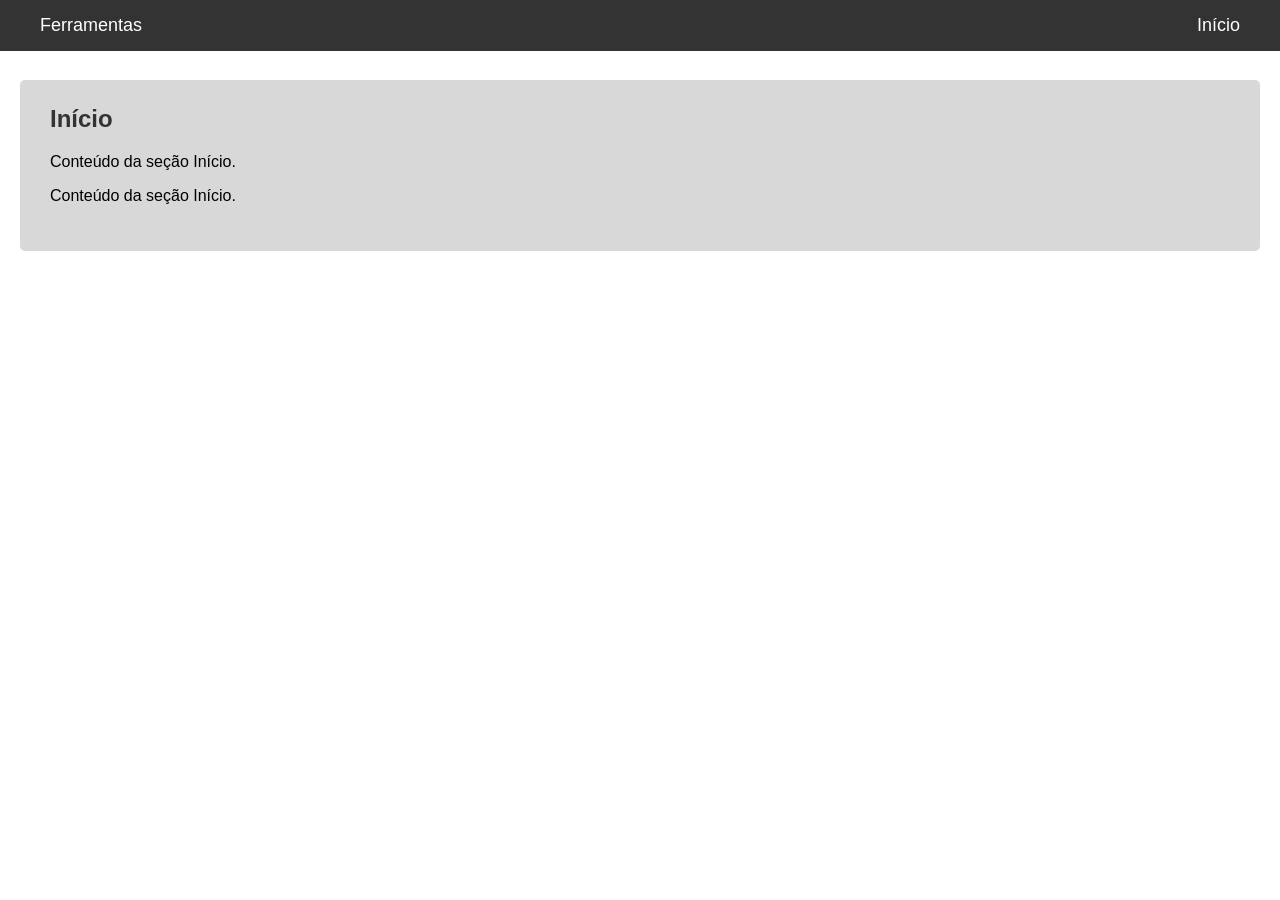
==== index.html @ 0b0bafbc "descodificadas" ====
<!DOCTYPE html>
<html lang="pt-BR">
<head>
    <meta charset="UTF-8">
    <meta name="viewport" content="width=device-width, initial-scale=1.0">
    <title>Anfora</title>
    <link rel="stylesheet" href="styles.css">
    <style>
        body {
            font-family: Arial, sans-serif;
            margin: 0;
            padding: 0;
        }

        .menu {
            background-color: #333;
            position: fixed;
            width: 100%;
            top: 0;
            z-index: 1000;
            pointer-events: none;
        }

        .menu ul {
            list-style-type: none;
            margin: 0;
            padding: 0;
            padding-left: 20px;
            padding-right: 20px;
        }

        .menu-item {
            display: inline-block;
            vertical-align: middle;
        }

        .menu-item.right {
            float: right;
        }

        .menu-item button {
            color: #fff;
            background-color: transparent;
            border: none;
            font-size: 18px;
            padding: 15px 20px;
            cursor: pointer;
            transition: background-color 0.3s ease;
            pointer-events: auto;
        }

        .menu-item button:hover {
            background-color: rgba(255, 255, 255, 0.1); /* Cor de fundo um pouco mais clara */
        }

        .menu-item.dropdown {
            position: relative;
            pointer-events: auto;
        }

        .menu-item.dropdown:hover .dropdown-content {
            display: block;
        }

        .menu-item.dropdown .dropdown-content {
            display: none;
            position: absolute;
            background-color: #f9f9f9;
            min-width: 160px;
            box-shadow: 0 8px 16px 0 rgba(0,0,0,0.2);
            z-index: 1;
            top: 100%;
            left: 0;
        }

        .menu-item.dropdown .dropdown-content a {
            color: black;
            padding: 12px 16px;
            text-decoration: none;
            display: block;
        }

        .menu-item.dropdown .dropdown-content a:hover {
            background-color: #ddd;
        }
    </style>
</head>
<body>
    <nav class="menu">
        <ul>
            <li class="menu-item right"><button>Início</button></li>
            <li class="menu-item dropdown">
                <button>Ferramentas</button>
                <div class="dropdown-content">
                    <a href="#">Ferramenta 1</a>
                    <a href="#">Ferramenta 2</a>
                </div>
            </li>
            
        </ul>
    </nav>
    <div class="content">
        <section id="inicio">
            <h2>Início</h2>
            <p>Conteúdo da seção Início.</p>
            <p>Conteúdo da seção Início.</p>
        </section>

        <!-- Adicione mais seções conforme necessário -->
    </div>
    <div class="footer"></div>
</body>
</html>
---- styles.css ----
body {
    font-family: Arial, sans-serif;
    margin: 0;
}

.menu {
    position: fixed;
    width: 100%;
    top: 0;
    z-index: 1000;
    height: auto; /* Defina a altura como automática */
    pointer-events: auto;
}

.content {
    padding-top: 40px;
}


section {
    padding: 30px;
    padding-top: 5px;
    margin: 40px 20px;
    background-color: #d8d8d8;
    border-radius: 5px;
}

h2 {
    color: #333;
}

.footer {
    background-color: white;
    height: 30px;
    width: 100%;
    position: fixed;
    bottom: 0;
    z-index: 999;
}
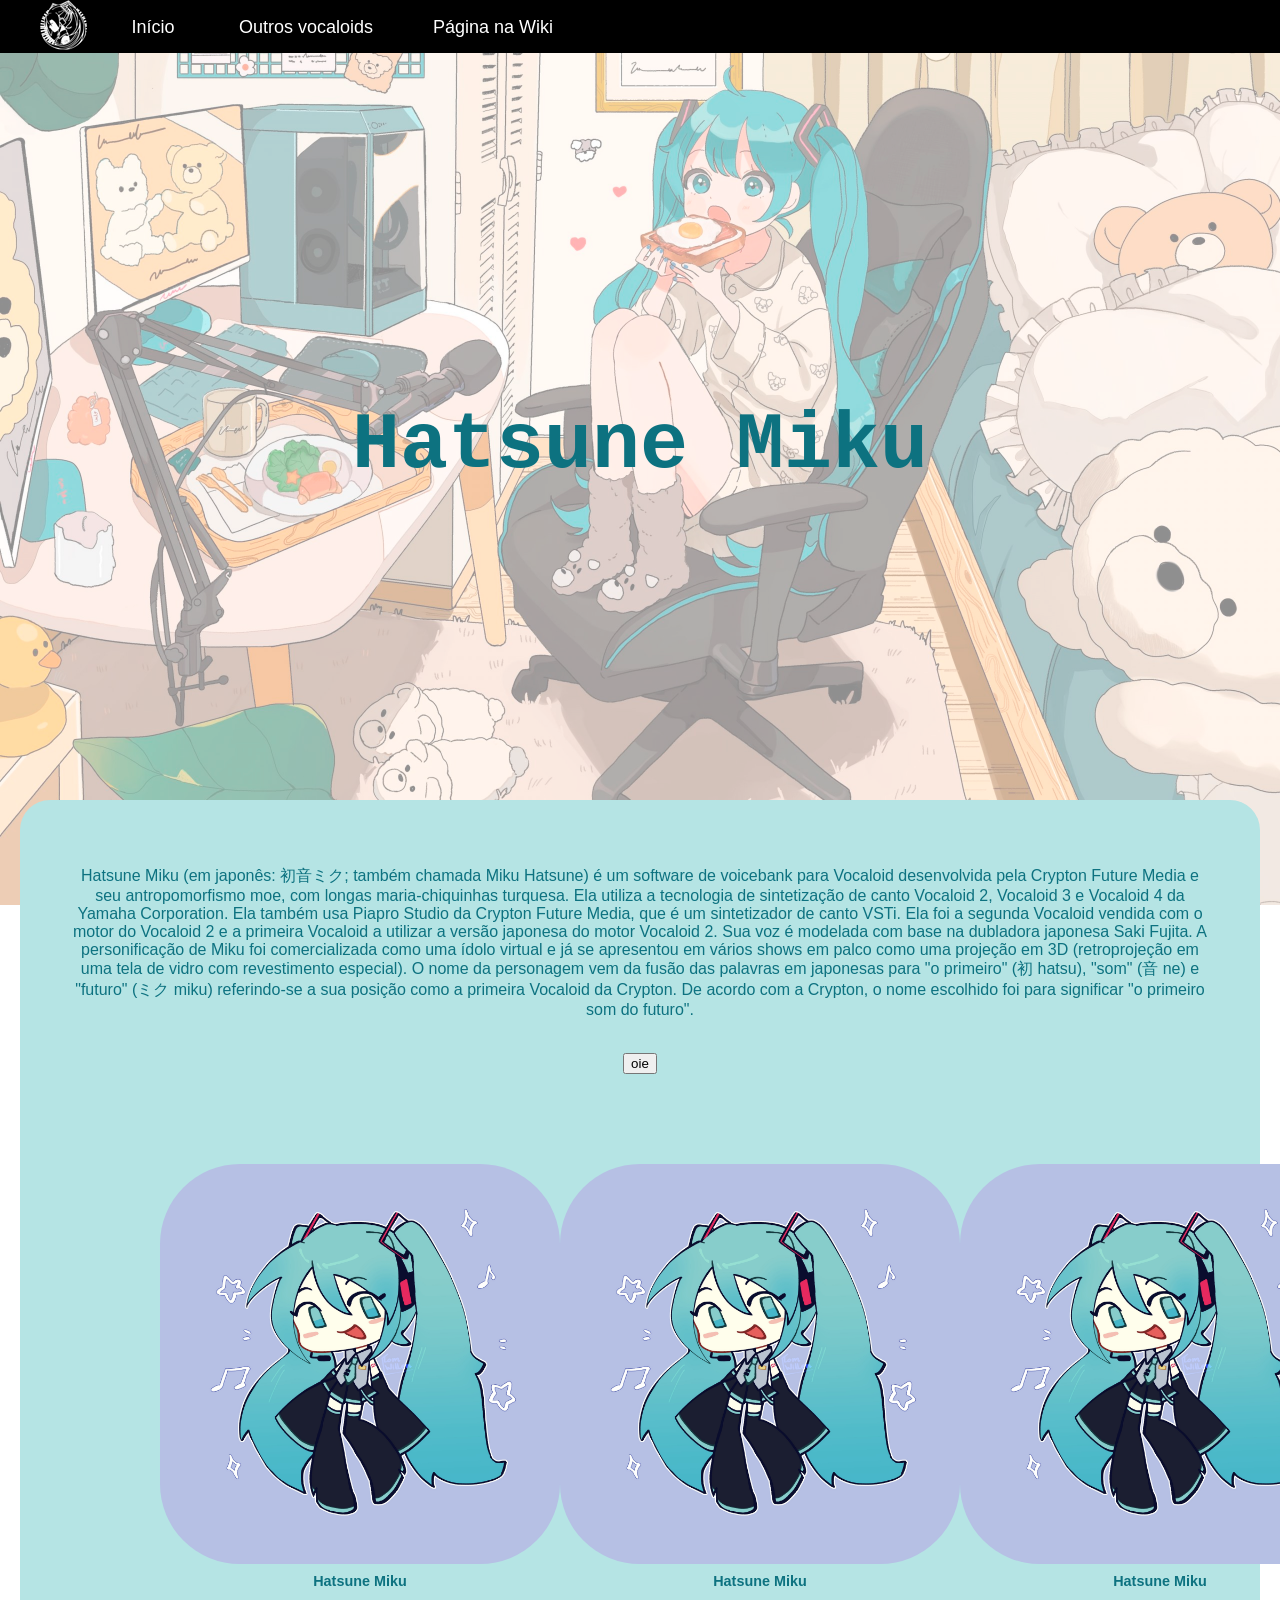
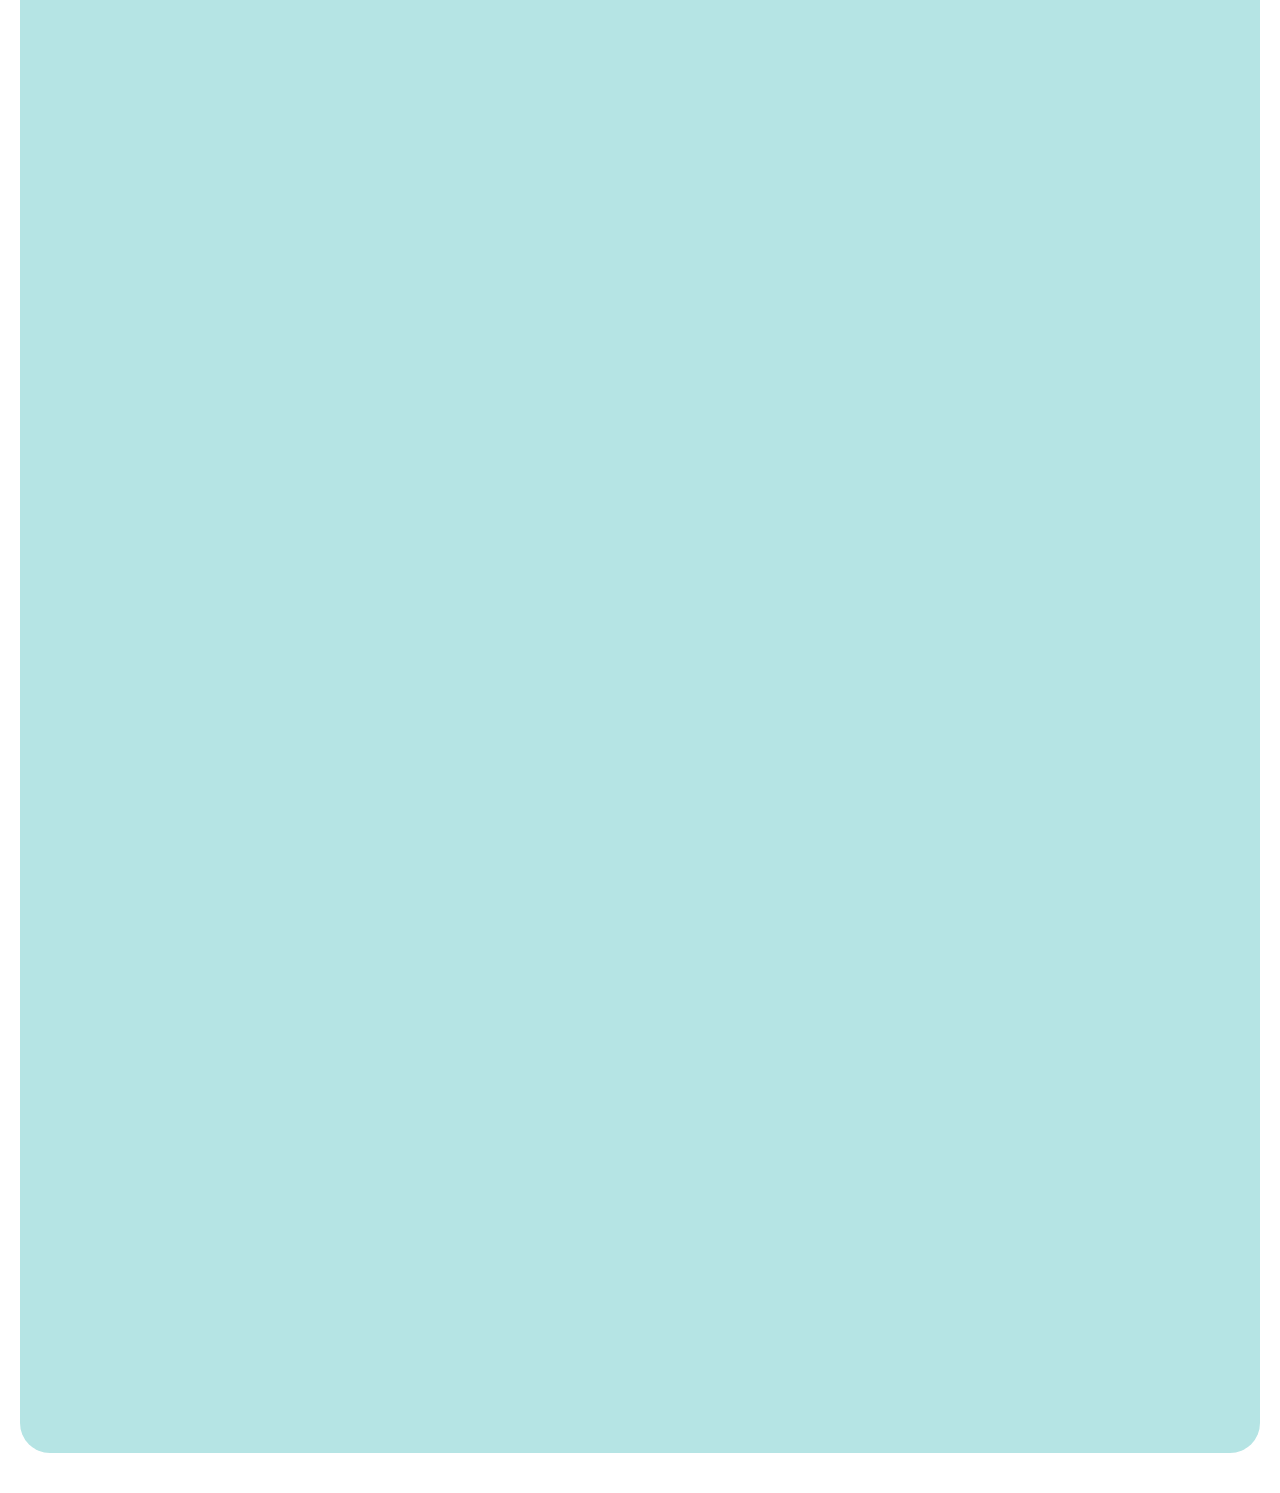
==== commit b866e9f4: "requisitos" ====
--- a/index.html
+++ b/index.html
@@ -4,110 +4,59 @@
     <meta charset="UTF-8">
     <meta name="viewport" content="width=device-width, initial-scale=1.0">
     <title>Anfora</title>
+    <link rel="icon" type="image/x-icon" href="favicon.ico">
     <link rel="stylesheet" href="styles.css">
-    <style>
-        body {
-            font-family: Arial, sans-serif;
-            margin: 0;
-            padding: 0;
-        }
-
-        .menu {
-            background-color: #333;
-            position: fixed;
-            width: 100%;
-            top: 0;
-            z-index: 1000;
-            pointer-events: none;
-        }
-
-        .menu ul {
-            list-style-type: none;
-            margin: 0;
-            padding: 0;
-            padding-left: 20px;
-            padding-right: 20px;
-        }
-
-        .menu-item {
-            display: inline-block;
-            vertical-align: middle;
-        }
-
-        .menu-item.right {
-            float: right;
-        }
-
-        .menu-item button {
-            color: #fff;
-            background-color: transparent;
-            border: none;
-            font-size: 18px;
-            padding: 15px 20px;
-            cursor: pointer;
-            transition: background-color 0.3s ease;
-            pointer-events: auto;
-        }
-
-        .menu-item button:hover {
-            background-color: rgba(255, 255, 255, 0.1); /* Cor de fundo um pouco mais clara */
-        }
-
-        .menu-item.dropdown {
-            position: relative;
-            pointer-events: auto;
-        }
-
-        .menu-item.dropdown:hover .dropdown-content {
-            display: block;
-        }
-
-        .menu-item.dropdown .dropdown-content {
-            display: none;
-            position: absolute;
-            background-color: #f9f9f9;
-            min-width: 160px;
-            box-shadow: 0 8px 16px 0 rgba(0,0,0,0.2);
-            z-index: 1;
-            top: 100%;
-            left: 0;
-        }
-
-        .menu-item.dropdown .dropdown-content a {
-            color: black;
-            padding: 12px 16px;
-            text-decoration: none;
-            display: block;
-        }
-
-        .menu-item.dropdown .dropdown-content a:hover {
-            background-color: #ddd;
-        }
-    </style>
+    <link rel="stylesheet" href="menu.css">
 </head>
 <body>
     <nav class="menu">
         <ul>
-            <li class="menu-item right"><button>Início</button></li>
-            <li class="menu-item dropdown">
-                <button>Ferramentas</button>
+            <li class="menu-item left"><img src="miku logo.png" style="size: 50px;"></li>
+            <li class="menu-item left"><button>Início</button></li>
+            <li class="menu-item left dropdown">
+                <button>Outros vocaloids</button>
                 <div class="dropdown-content">
-                    <a href="#">Ferramenta 1</a>
-                    <a href="#">Ferramenta 2</a>
+                    <a href="#">Meiko</a>
+                    <a href="#">Kaito</a>
+                    <a href="#">Luka</a>
+                    <a href="#">Rin</a>
+                    <a href="#">Len</a>
                 </div>
+            <li class="menu-item left"><a href="https://vocaloid.fandom.com/wiki/Hatsune_Miku" target="_blank"><button>Página na Wiki</button></a></li>
             </li>
             
         </ul>
     </nav>
-    <div class="content">
-        <section id="inicio">
-            <h2>Início</h2>
-            <p>Conteúdo da seção Início.</p>
-            <p>Conteúdo da seção Início.</p>
-        </section>
+    <div class="title"><h1><b>Hatsune Miku</b></h1></div>
+    <section>
+        <p>
+        Hatsune Miku (em japonês: 初音ミク; também chamada Miku Hatsune) é um software de voicebank para Vocaloid desenvolvida pela Crypton Future Media e seu antropomorfismo moe, com longas maria-chiquinhas turquesa. Ela utiliza a tecnologia de sintetização de canto Vocaloid 2, Vocaloid 3 e Vocaloid 4 da Yamaha Corporation. Ela também usa Piapro Studio da Crypton Future Media, que é um sintetizador de canto VSTi. Ela foi a segunda Vocaloid vendida com o motor do Vocaloid 2 e a primeira Vocaloid a utilizar a versão japonesa do motor Vocaloid 2. Sua voz é modelada com base na dubladora japonesa Saki Fujita. A personificação de Miku foi comercializada como uma ídolo virtual e já se apresentou em vários shows em palco como uma projeção em 3D (retroprojeção em uma tela de vidro com revestimento especial).
+        O nome da personagem vem da fusão das palavras em japonesas para "o primeiro" (初 hatsu), "som" (音 ne) e "futuro" (ミク miku) referindo-se a sua posição como a primeira Vocaloid da Crypton. De acordo com a Crypton, o nome escolhido foi para significar "o primeiro som do futuro".
+        </p>
+        <br>
+        <a href="#"><button>oie</button></a>
+        <div class="galeria">
+            <div>
+                <img src="batata.jpeg">
+                <h6>Hatsune Miku</h6>
+            </div>
+            <div>
+                <img src="batata.jpeg">
+                <h6>Hatsune Miku</h6>
+            </div>
+            <div>
+                <img src="batata.jpeg">
+                <h6>Hatsune Miku</h6>
+            </div>
+        </div>
+        <iframe width="1264" height="711" src="https://www.youtube.com/embed/5tjXx9pxhR8" title="【Hatsune Miku】Cruel Clocks【Legendado PT-BR】" frameborder="0" allow="accelerometer; autoplay; clipboard-write; encrypted-media; gyroscope; picture-in-picture; web-share" allowfullscreen></iframe>
 
-        <!-- Adicione mais seções conforme necessário -->
-    </div>
-    <div class="footer"></div>
+
+
+        <div style="width: 100%"><iframe width="100%" height="600" frameborder="0" scrolling="no" marginheight="0" marginwidth="0" src="https://maps.google.com/maps?width=100%25&amp;height=600&amp;hl=pt&amp;q=Japan,%20%E3%80%92060-0003%20Hokkaido,%20Sapporo,%20Chuo%20Ward,%20Kita%203%20Jonishi,%204%20Chome%E2%88%921-1%20%E6%97%A5%E6%9C%AC%E7%94%9F%E5%91%BD%E6%9C%AD%E5%B9%8C%E3%83%93%E3%83%AB+(Crypton%20Future%20Media)&amp;t=&amp;z=14&amp;ie=UTF8&amp;iwloc=B&amp;output=embed"><a href="https://www.gps.ie/golf-gps/">golf course gps</a></iframe></div>
+
+
+
+    </section>
 </body>
 </html>
--- a/styles.css
+++ b/styles.css
@@ -1,39 +1,54 @@
 body {
     font-family: Arial, sans-serif;
     margin: 0;
+    padding: 0;
+    background-image: url("miku.png");
+    background-repeat: no-repeat;
+    background-size: cover;
+    background-attachment: fixed;
 }
 
-.menu {
-    position: fixed;
-    width: 100%;
-    top: 0;
-    z-index: 1000;
-    height: auto; /* Defina a altura como automática */
-    pointer-events: auto;
-}
-
-.content {
-    padding-top: 40px;
-}
-
-
 section {
-    padding: 30px;
-    padding-top: 5px;
+    padding: 50px;
     margin: 40px 20px;
-    background-color: #d8d8d8;
-    border-radius: 5px;
+    background-color: rgb(181, 228, 228);
+    border-radius: 30px;
+    color: #0d7280;
+    text-align: center;
 }
 
 h2 {
     color: #333;
 }
 
-.footer {
-    background-color: white;
-    height: 30px;
+.title{
+    margin-top: 400px;
+    margin-bottom: 200px;
     width: 100%;
-    position: fixed;
-    bottom: 0;
-    z-index: 999;
+    height: 200px;
+    text-align: center;
+}
+
+.title h1 {
+    color: #0d7280;
+    font-size: 5em;
+    font-family: "Courier", monospace;
+}
+
+.galeria{
+    margin: 90px;
+    display: flex;
+}
+.galeria div{
+    flex: auto;
+}
+.galeria img{
+    max-width:400px;
+    height: auto;
+    border-radius: 20%;
+}
+
+.galeria h6{
+    margin: 5px;
+    font-size: 0.9em;
 }
--- a/menu.css
+++ b/menu.css
@@ -0,0 +1,62 @@
+.menu {
+    background-color: #000000;
+    position: fixed;
+    width: 100%;
+    height: 53px;
+    top: 0;
+    z-index: 1000;
+    pointer-events: none;
+}
+.menu ul {
+    list-style-type: none;
+    margin: 0;
+    padding: 0;
+    padding-left: 20px;
+    padding-right: 20px;
+}
+
+.menu-item {
+    display: inline-block;
+    vertical-align: middle;
+    padding-left: 20px;
+}
+
+.menu-item button {
+    color: #fff;
+    background-color: transparent;
+    border: none;
+    font-size: 18px;
+    padding: 15px 20px;
+    cursor: pointer;
+    transition: background-color 0.3s ease;
+    pointer-events: auto;
+}
+.menu-item button:hover {
+    background-color: rgba(255, 255, 255, 0.1); /* Cor de fundo um pouco mais clara */
+}
+
+.menu-item.dropdown {
+    position: relative;
+    pointer-events: auto;
+}
+.menu-item.dropdown:hover .dropdown-content {
+    display: block;
+}
+.menu-item.dropdown .dropdown-content {
+    display: none;
+    position: absolute;
+    background-color: #f9f9f9;
+    min-width: 90%;
+    box-shadow: 0 8px 16px 0 rgba(0,0,0,0.2);
+    z-index: 1;
+    top: 100%;
+}
+.menu-item.dropdown .dropdown-content a {
+    color: black;
+    padding: 12px 16px;
+    text-decoration: none;
+    display: block;
+}
+.menu-item.dropdown .dropdown-content a:hover {
+    background-color: #ddd;
+}
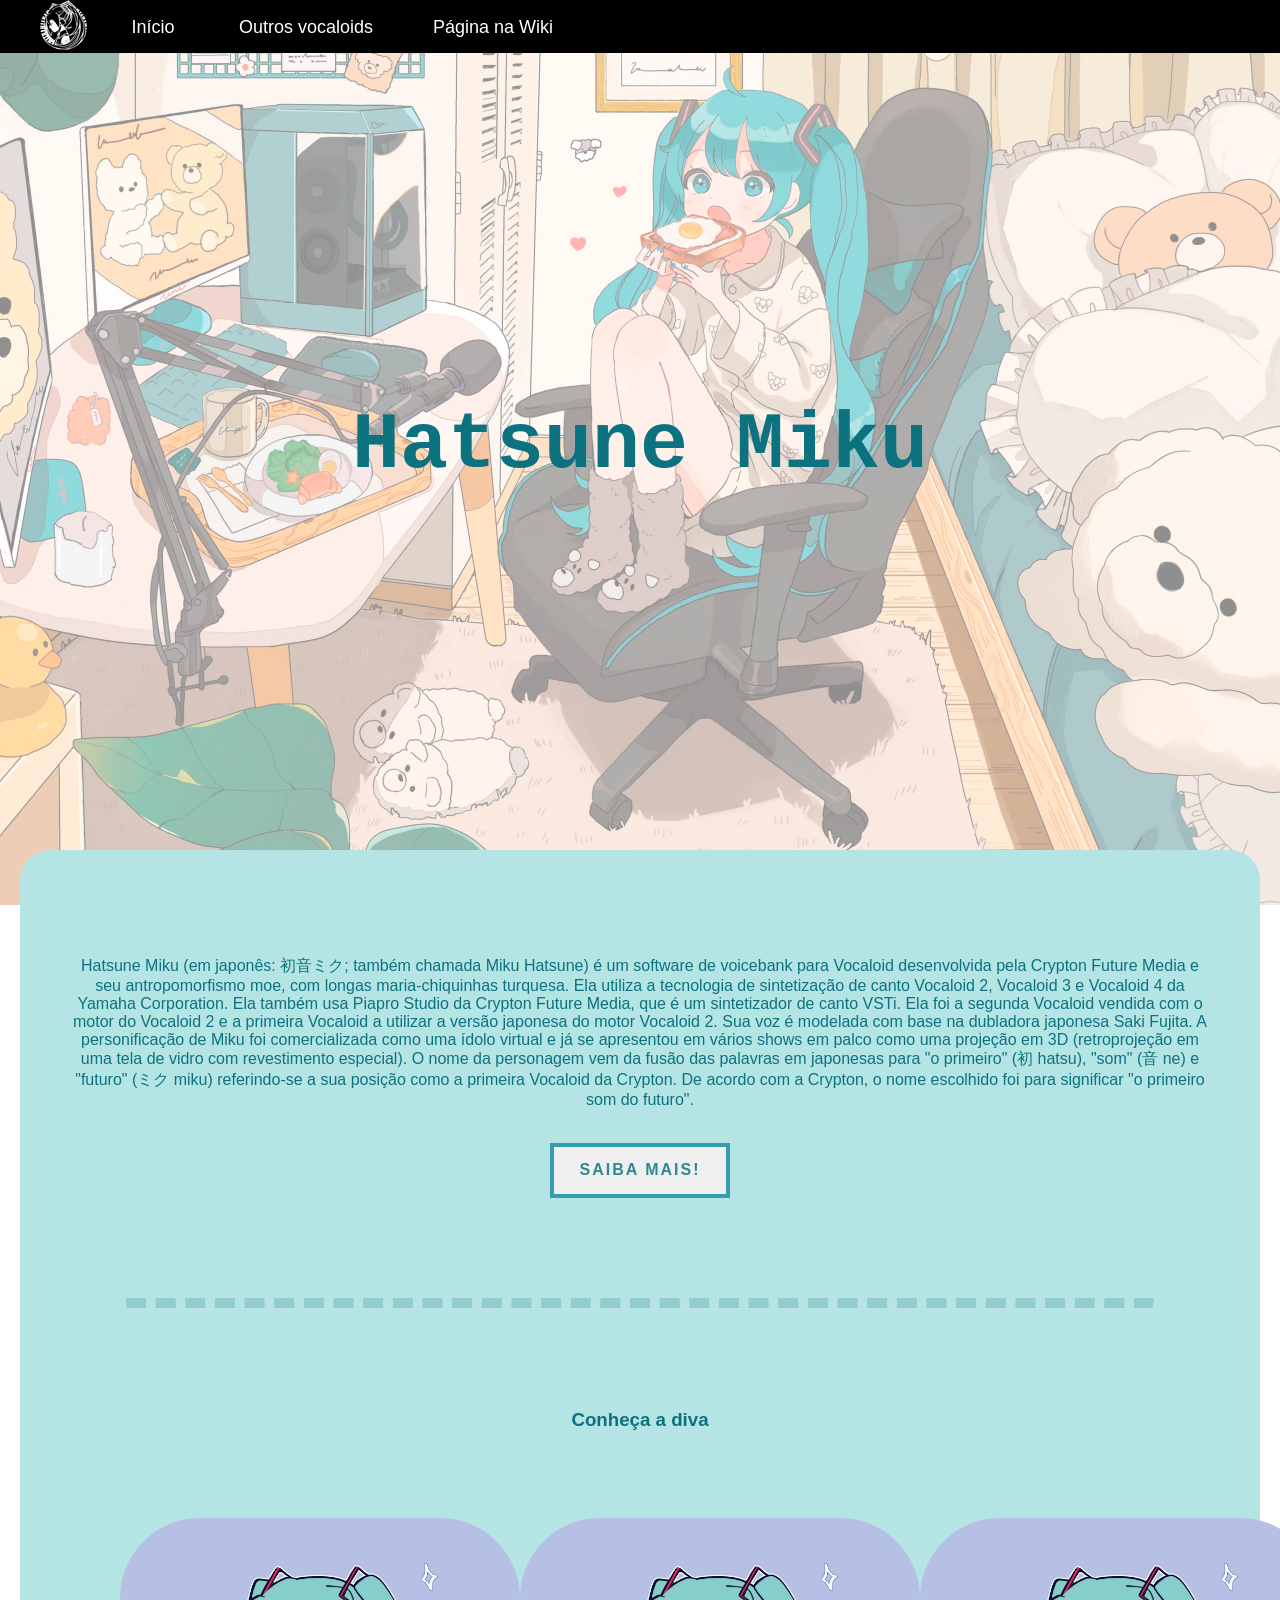
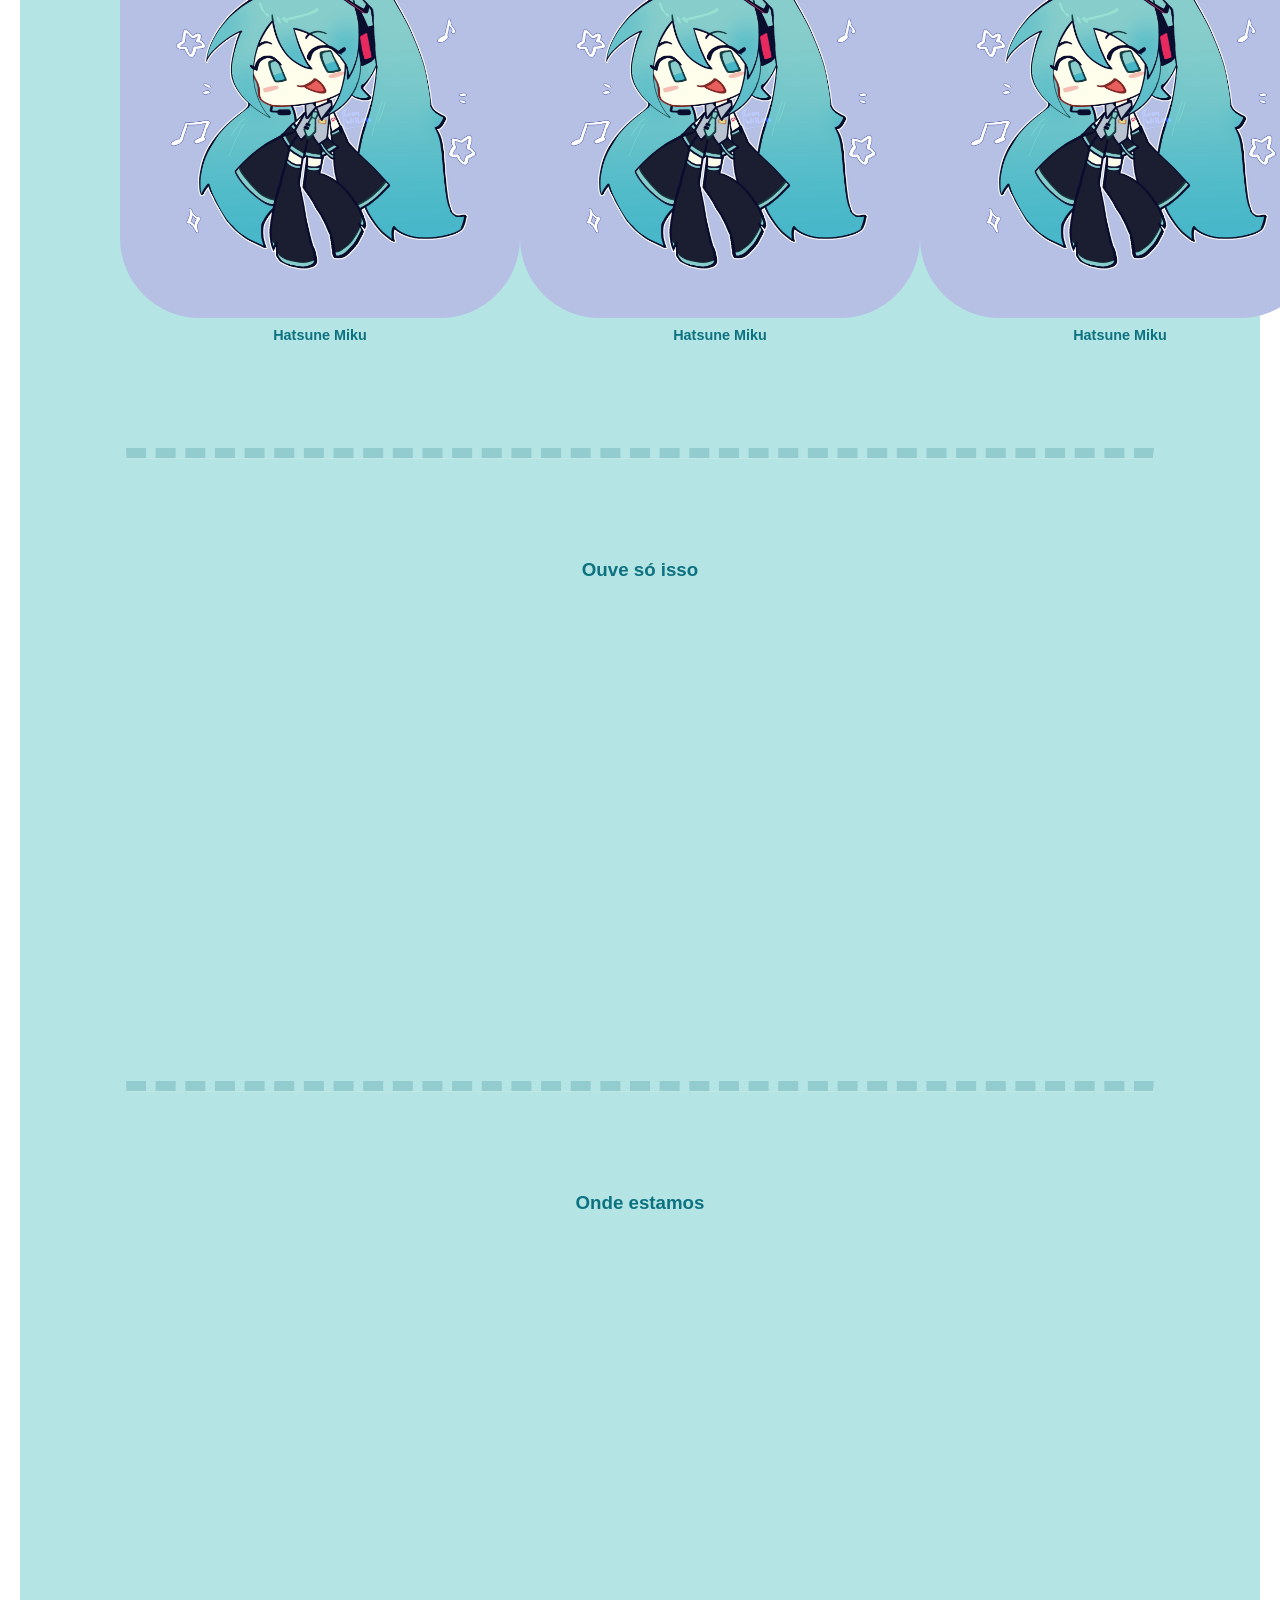
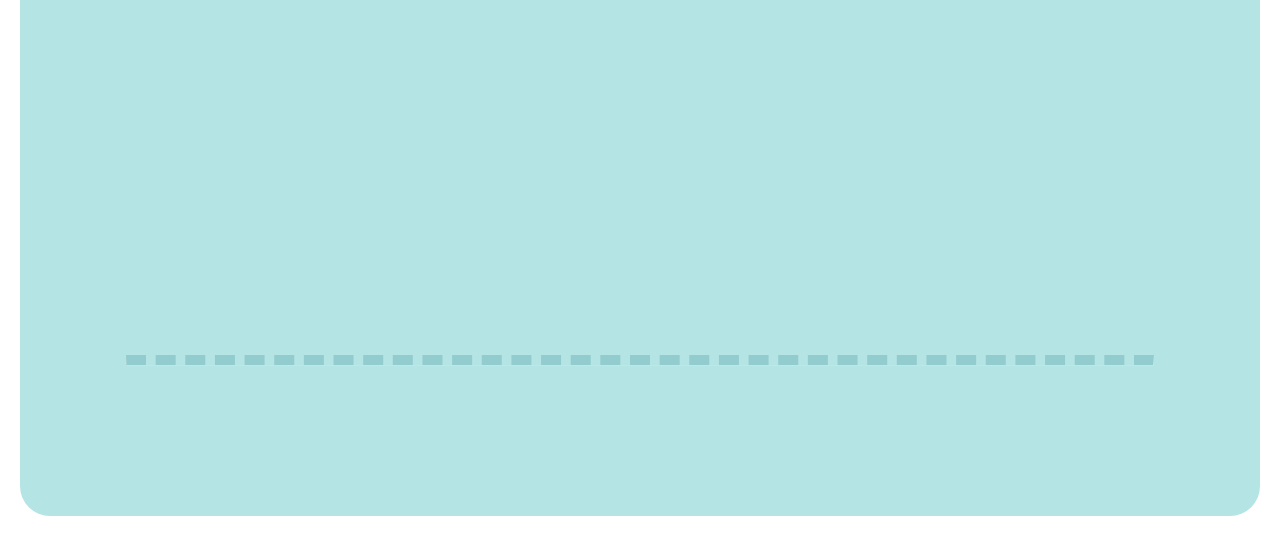
==== commit c6f1ff46: "ajustes de estilo" ====
--- a/index.html
+++ b/index.html
@@ -3,15 +3,17 @@
 <head>
     <meta charset="UTF-8">
     <meta name="viewport" content="width=device-width, initial-scale=1.0">
-    <title>Anfora</title>
-    <link rel="icon" type="image/x-icon" href="favicon.ico">
-    <link rel="stylesheet" href="styles.css">
-    <link rel="stylesheet" href="menu.css">
+    <title>Hatsune Miku</title>
+    <link rel="icon" type="image/x-icon" href="res/favicon.ico">
+    <link rel="stylesheet" href="res/styles.css">
+    <link rel="stylesheet" href="res/menu.css">
+    <link rel="stylesheet" href="res/botao.css">
 </head>
 <body>
+
     <nav class="menu">
         <ul>
-            <li class="menu-item left"><img src="miku logo.png" style="size: 50px;"></li>
+            <li class="menu-item left"><img src="res/miku logo.png" style="size: 50px;"></li>
             <li class="menu-item left"><button>Início</button></li>
             <li class="menu-item left dropdown">
                 <button>Outros vocaloids</button>
@@ -27,36 +29,63 @@
             
         </ul>
     </nav>
+
     <div class="title"><h1><b>Hatsune Miku</b></h1></div>
     <section>
-        <p>
-        Hatsune Miku (em japonês: 初音ミク; também chamada Miku Hatsune) é um software de voicebank para Vocaloid desenvolvida pela Crypton Future Media e seu antropomorfismo moe, com longas maria-chiquinhas turquesa. Ela utiliza a tecnologia de sintetização de canto Vocaloid 2, Vocaloid 3 e Vocaloid 4 da Yamaha Corporation. Ela também usa Piapro Studio da Crypton Future Media, que é um sintetizador de canto VSTi. Ela foi a segunda Vocaloid vendida com o motor do Vocaloid 2 e a primeira Vocaloid a utilizar a versão japonesa do motor Vocaloid 2. Sua voz é modelada com base na dubladora japonesa Saki Fujita. A personificação de Miku foi comercializada como uma ídolo virtual e já se apresentou em vários shows em palco como uma projeção em 3D (retroprojeção em uma tela de vidro com revestimento especial).
-        O nome da personagem vem da fusão das palavras em japonesas para "o primeiro" (初 hatsu), "som" (音 ne) e "futuro" (ミク miku) referindo-se a sua posição como a primeira Vocaloid da Crypton. De acordo com a Crypton, o nome escolhido foi para significar "o primeiro som do futuro".
-        </p>
-        <br>
-        <a href="#"><button>oie</button></a>
+        <div class="intro">
+            <p>
+            Hatsune Miku (em japonês: 初音ミク; também chamada Miku Hatsune) é um software de voicebank para Vocaloid desenvolvida pela Crypton Future Media e seu antropomorfismo moe, com longas maria-chiquinhas turquesa. Ela utiliza a tecnologia de sintetização de canto Vocaloid 2, Vocaloid 3 e Vocaloid 4 da Yamaha Corporation. Ela também usa Piapro Studio da Crypton Future Media, que é um sintetizador de canto VSTi. Ela foi a segunda Vocaloid vendida com o motor do Vocaloid 2 e a primeira Vocaloid a utilizar a versão japonesa do motor Vocaloid 2. Sua voz é modelada com base na dubladora japonesa Saki Fujita. A personificação de Miku foi comercializada como uma ídolo virtual e já se apresentou em vários shows em palco como uma projeção em 3D (retroprojeção em uma tela de vidro com revestimento especial).
+            O nome da personagem vem da fusão das palavras em japonesas para "o primeiro" (初 hatsu), "som" (音 ne) e "futuro" (ミク miku) referindo-se a sua posição como a primeira Vocaloid da Crypton. De acordo com a Crypton, o nome escolhido foi para significar "o primeiro som do futuro".
+            </p>
+            <br>
+            <a href="https://pt.wikipedia.org/wiki/Hatsune_Miku" target="_blank">
+                <button class="c-button c-button--gooey">Saiba mais!
+                    <div class="c-button__blobs">
+                    <div></div>
+                    <div></div>
+                    <div></div>
+                    </div>
+                </button>
+                <svg xmlns="http://www.w3.org/2000/svg" version="1.1" style="display: block; height: 0; width: 0;">
+                    <defs>
+                    <filter id="goo">
+                        <feGaussianBlur in="SourceGraphic" stdDeviation="10" result="blur"></feGaussianBlur>
+                        <feColorMatrix in="blur" mode="matrix" values="1 0 0 0 0  0 1 0 0 0  0 0 1 0 0  0 0 0 18 -7" result="goo"></feColorMatrix>
+                        <feBlend in="SourceGraphic" in2="goo"></feBlend>
+                    </filter>
+                    </defs>
+                </svg>
+            </a>
+
+
+        </div>
+        <hr>
+        <h3>Conheça a diva</h3><br>
         <div class="galeria">
             <div>
-                <img src="batata.jpeg">
+                <img src="res/batata.jpeg">
                 <h6>Hatsune Miku</h6>
             </div>
             <div>
-                <img src="batata.jpeg">
+                <img src="res/batata.jpeg">
                 <h6>Hatsune Miku</h6>
             </div>
             <div>
-                <img src="batata.jpeg">
+                <img src="res/batata.jpeg">
                 <h6>Hatsune Miku</h6>
             </div>
         </div>
-        <iframe width="1264" height="711" src="https://www.youtube.com/embed/5tjXx9pxhR8" title="【Hatsune Miku】Cruel Clocks【Legendado PT-BR】" frameborder="0" allow="accelerometer; autoplay; clipboard-write; encrypted-media; gyroscope; picture-in-picture; web-share" allowfullscreen></iframe>
-
-
-
-        <div style="width: 100%"><iframe width="100%" height="600" frameborder="0" scrolling="no" marginheight="0" marginwidth="0" src="https://maps.google.com/maps?width=100%25&amp;height=600&amp;hl=pt&amp;q=Japan,%20%E3%80%92060-0003%20Hokkaido,%20Sapporo,%20Chuo%20Ward,%20Kita%203%20Jonishi,%204%20Chome%E2%88%921-1%20%E6%97%A5%E6%9C%AC%E7%94%9F%E5%91%BD%E6%9C%AD%E5%B9%8C%E3%83%93%E3%83%AB+(Crypton%20Future%20Media)&amp;t=&amp;z=14&amp;ie=UTF8&amp;iwloc=B&amp;output=embed"><a href="https://www.gps.ie/golf-gps/">golf course gps</a></iframe></div>
-
-
-
+        <hr>
+        <h3>Ouve só isso</h3><br>
+        <div class="video">
+            <iframe width="709" height="360" src="https://www.youtube.com/embed/5tjXx9pxhR8" title="【Hatsune Miku】Cruel Clocks【Legendado PT-BR】" frameborder="0" allow="accelerometer; autoplay; clipboard-write; encrypted-media; gyroscope; picture-in-picture; web-share" allowfullscreen></iframe>
+        </div>
+        <hr>
+        <h3>Onde estamos</h3><br>
+        <div class="mapa">
+            <iframe width="90%" height="600" frameborder="0" scrolling="no" marginheight="0" marginwidth="0" src="https://maps.google.com/maps?width=100%25&amp;height=600&amp;hl=pt&amp;q=Japan,%20%E3%80%92060-0003%20Hokkaido,%20Sapporo,%20Chuo%20Ward,%20Kita%203%20Jonishi,%204%20Chome%E2%88%921-1%20%E6%97%A5%E6%9C%AC%E7%94%9F%E5%91%BD%E6%9C%AD%E5%B9%8C%E3%83%93%E3%83%AB+(Crypton%20Future%20Media)&amp;t=&amp;z=14&amp;ie=UTF8&amp;iwloc=B&amp;output=embed"></iframe>
+        </div>
+        <hr>
     </section>
 </body>
 </html>
--- a/res/styles.css
+++ b/res/styles.css
@@ -0,0 +1,68 @@
+body {
+    font-family: Arial, sans-serif;
+    margin: 0;
+    padding: 0;
+    background-image: url("miku by Thermaltake.png");
+    background-repeat: no-repeat;
+    background-size: cover;
+    background-attachment: fixed;
+}
+
+section {
+    padding: 50px;
+    padding-top: 90px;
+    margin: 40px 20px;
+    background-color: rgb(181, 228, 228);
+    border-radius: 30px;
+    color: #0d7280;
+    text-align: center;
+}
+
+h2 {
+    color: #333;
+}
+
+.title{
+    margin-top: 400px;
+    margin-bottom: 250px;
+    width: 100%;
+    height: 200px;
+    text-align: center;
+}
+
+.title h1 {
+    color: #0d7280;
+    font-size: 5em;
+    font-family: "Courier", monospace;
+}
+
+.galeria{
+    margin: 50px;
+    display: flex;
+}
+.galeria div{
+    flex: auto;
+}
+.galeria img{
+    max-width:400px;
+    height: auto;
+    border-radius: 20%;
+}
+
+.galeria h6{
+    margin: 5px;
+    font-size: 0.9em;
+}
+
+
+iframe{
+    border-radius: 10px;
+}
+
+hr {
+    width: 90%;
+    opacity: 0.2;
+    border-top: 10px dashed #0d7280;
+    margin-top: 100px;
+    margin-bottom: 100px;
+  }
--- a/res/menu.css
+++ b/res/menu.css
@@ -0,0 +1,62 @@
+.menu {
+    background-color: #000000;
+    position: fixed;
+    width: 100%;
+    height: 53px;
+    top: 0;
+    z-index: 1000;
+    pointer-events: none;
+}
+.menu ul {
+    list-style-type: none;
+    margin: 0;
+    padding: 0;
+    padding-left: 20px;
+    padding-right: 20px;
+}
+
+.menu-item {
+    display: inline-block;
+    vertical-align: middle;
+    padding-left: 20px;
+}
+
+.menu-item button {
+    color: #fff;
+    background-color: transparent;
+    border: none;
+    font-size: 18px;
+    padding: 15px 20px;
+    cursor: pointer;
+    transition: background-color 0.3s ease;
+    pointer-events: auto;
+}
+.menu-item button:hover {
+    background-color: rgba(255, 255, 255, 0.1); /* Cor de fundo um pouco mais clara */
+}
+
+.menu-item.dropdown {
+    position: relative;
+    pointer-events: auto;
+}
+.menu-item.dropdown:hover .dropdown-content {
+    display: block;
+}
+.menu-item.dropdown .dropdown-content {
+    display: none;
+    position: absolute;
+    background-color: #f9f9f9;
+    min-width: 90%;
+    box-shadow: 0 8px 16px 0 rgba(0,0,0,0.2);
+    z-index: 1;
+    top: 100%;
+}
+.menu-item.dropdown .dropdown-content a {
+    color: black;
+    padding: 12px 16px;
+    text-decoration: none;
+    display: block;
+}
+.menu-item.dropdown .dropdown-content a:hover {
+    background-color: #ddd;
+}
--- a/res/botao.css
+++ b/res/botao.css
@@ -0,0 +1,72 @@
+.c-button {
+  color: #000;
+  font-weight: 700;
+  font-size: 16px;
+  text-decoration: none;
+  padding: 0.9em 1.6em;
+  cursor: pointer;
+  display: inline-block;
+  vertical-align: middle;
+  position: relative;
+  z-index: 1;
+}
+
+.c-button--gooey {
+  color: #2e8894;
+  text-transform: uppercase;
+  letter-spacing: 2px;
+  border: 4px solid #339eac;
+  border-radius: 0;
+  position: relative;
+  transition: all 700ms ease;
+}
+
+.c-button--gooey .c-button__blobs {
+  height: 100%;
+  filter: url(#goo);
+  overflow: hidden;
+  position: absolute;
+  top: 0;
+  left: 0;
+  bottom: -3px;
+  right: -1px;
+  z-index: -1;
+}
+
+.c-button--gooey .c-button__blobs div {
+  background-color: #339eac;
+  width: 34%;
+  height: 100%;
+  border-radius: 100%;
+  position: absolute;
+  transform: scale(1.4) translateY(125%) translateZ(0);
+  transition: all 700ms ease;
+}
+
+.c-button--gooey .c-button__blobs div:nth-child(1) {
+  left: -5%;
+}
+
+.c-button--gooey .c-button__blobs div:nth-child(2) {
+  left: 30%;
+  transition-delay: 60ms;
+}
+
+.c-button--gooey .c-button__blobs div:nth-child(3) {
+  left: 66%;
+  transition-delay: 25ms;
+}
+
+.c-button--gooey:hover {
+  color: #fff;
+}
+
+.c-button--gooey:hover .c-button__blobs div {
+  transform: scale(1.4) translateY(0) translateZ(0);
+}
+
+.pgup {
+  max-width: 70px;
+  height: auto;
+  opacity: 80%;
+}
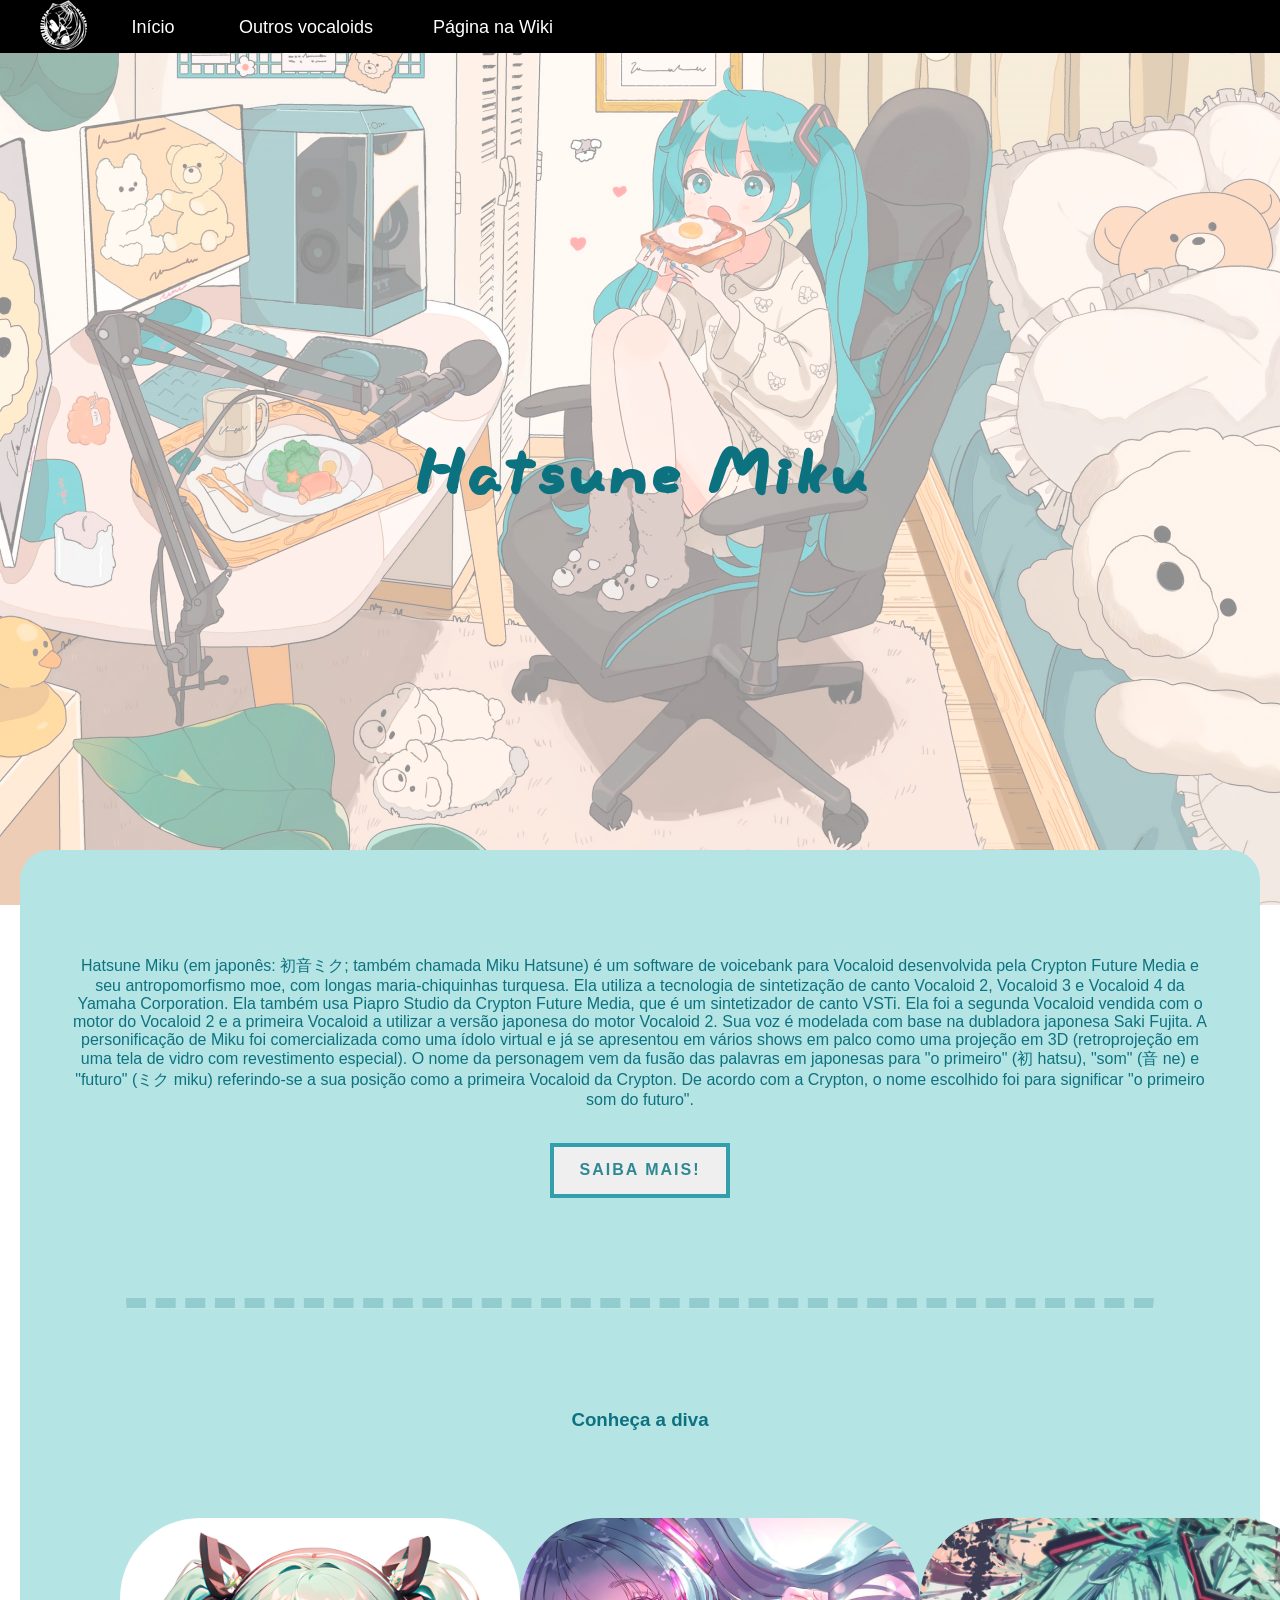
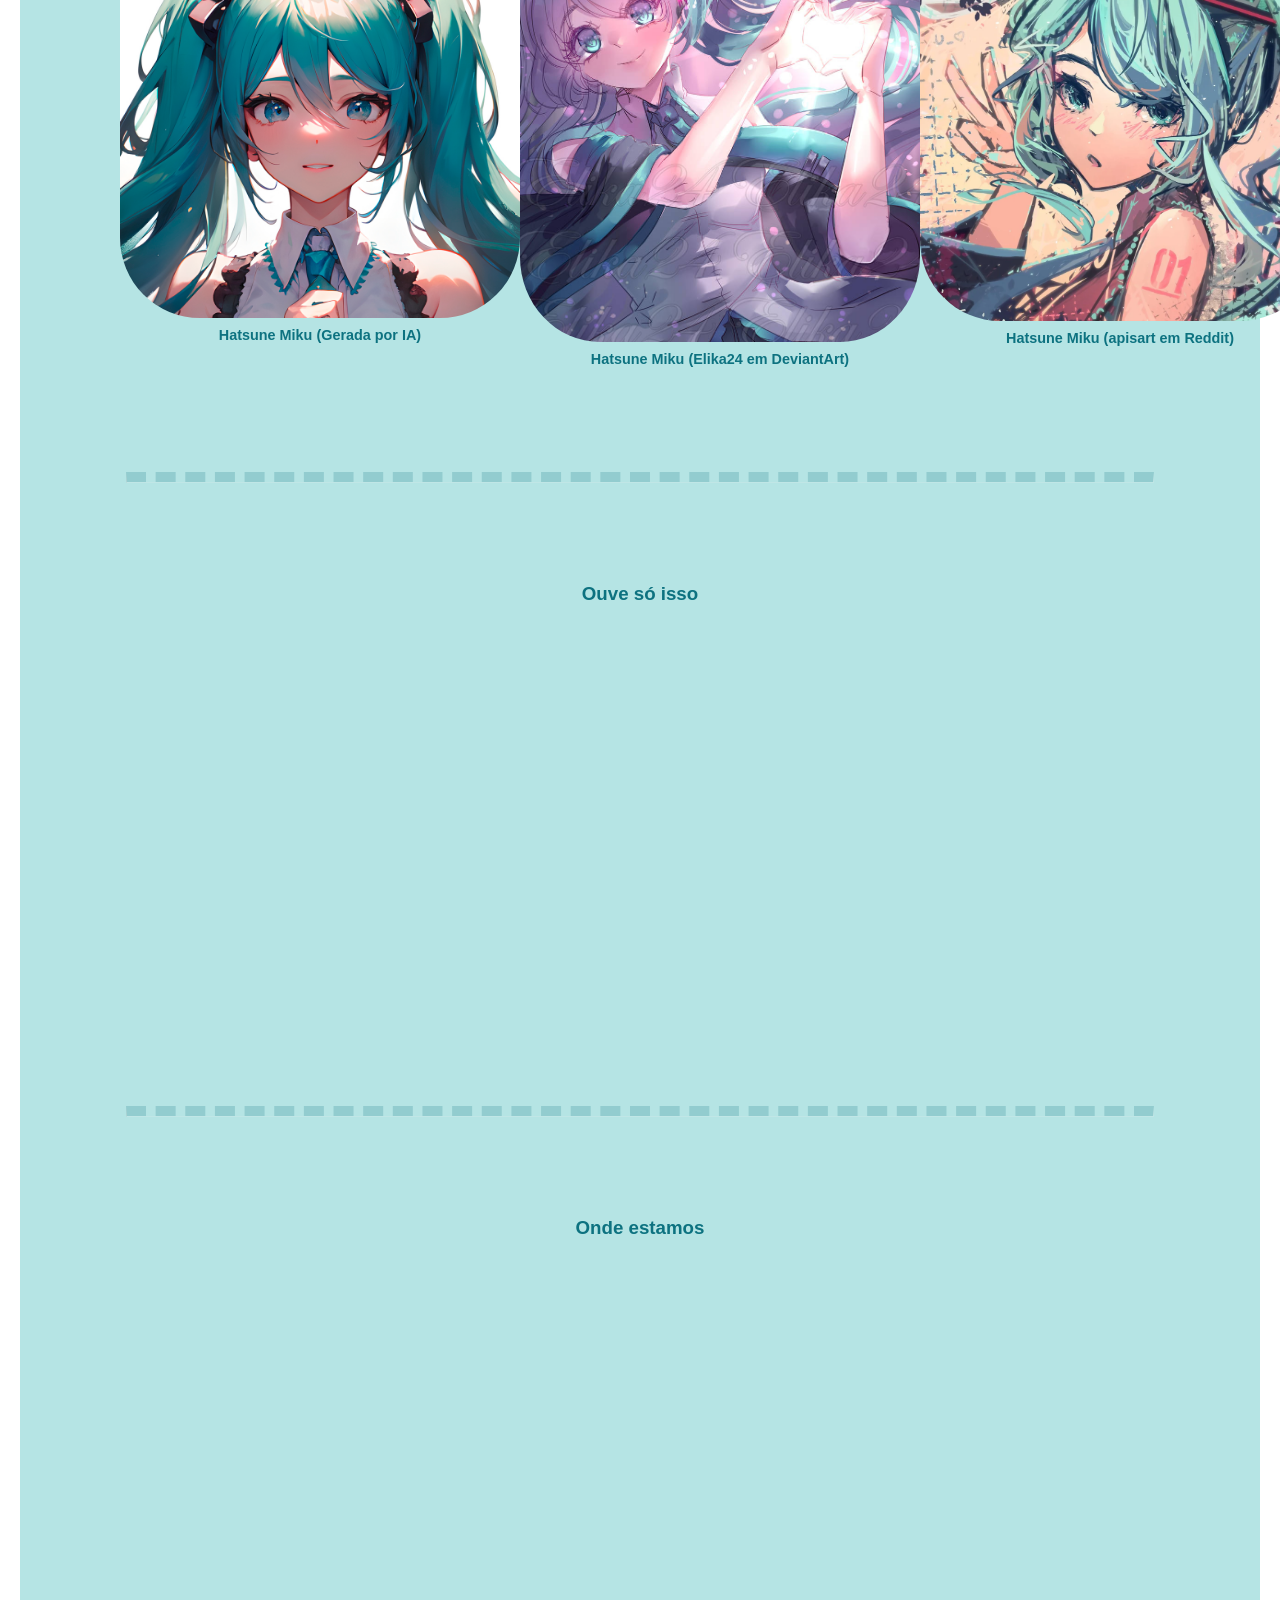
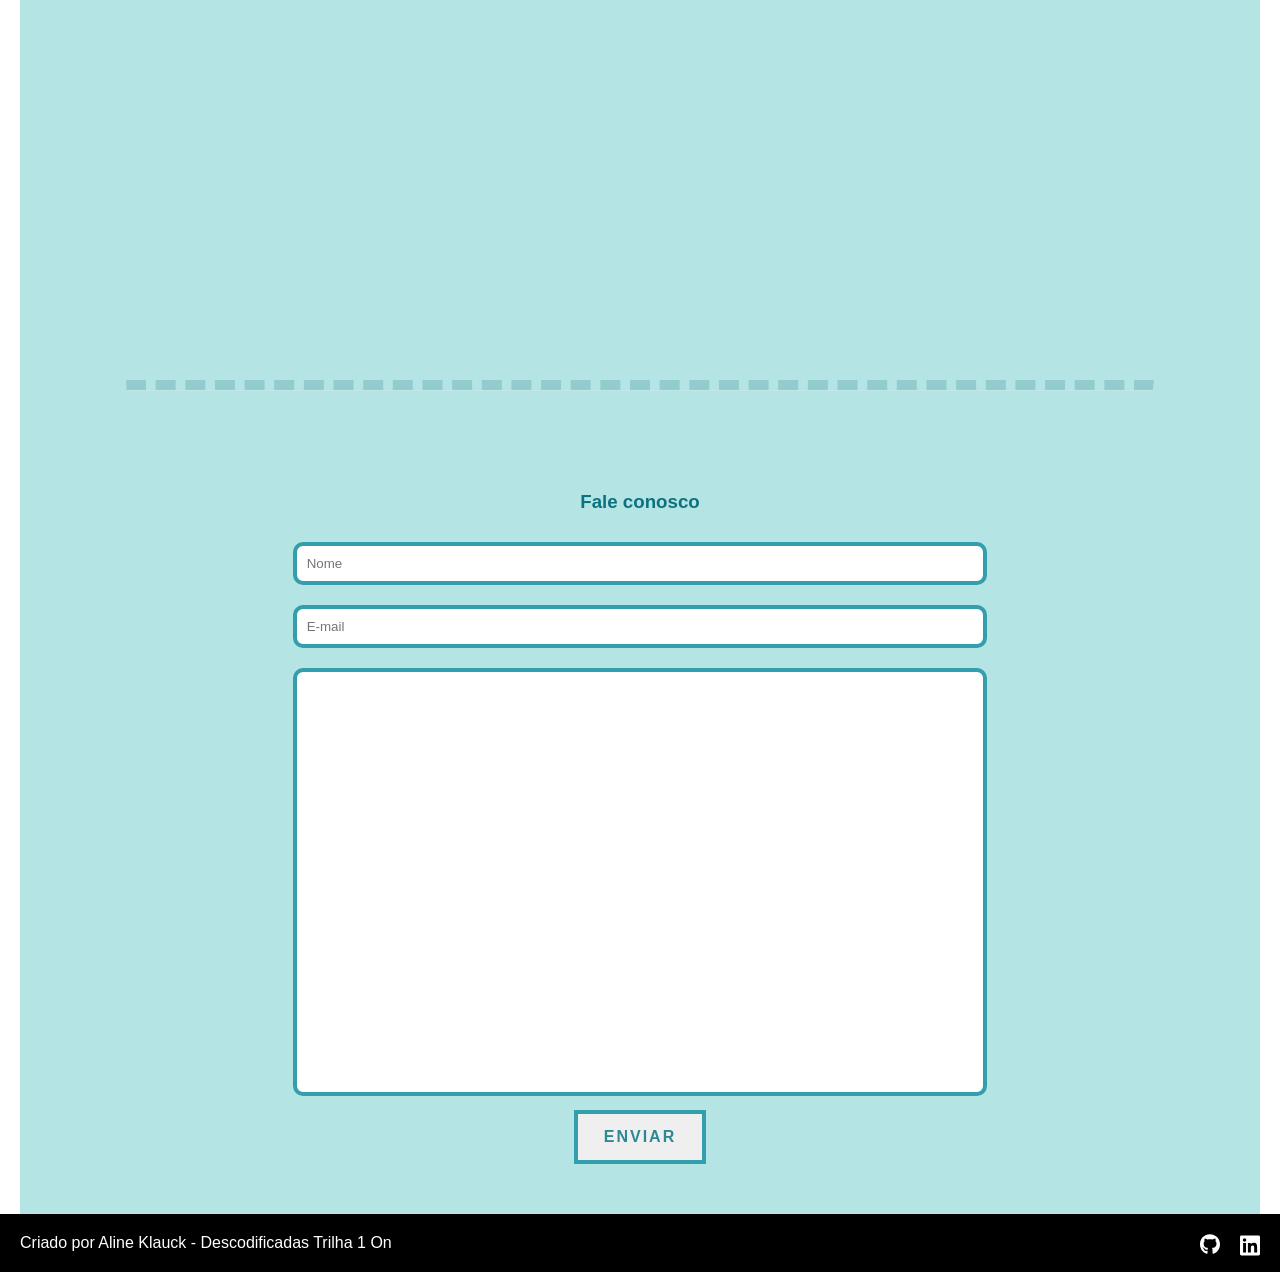
==== commit da411210: "finalização" ====
--- a/index.html
+++ b/index.html
@@ -8,6 +8,10 @@
     <link rel="stylesheet" href="res/styles.css">
     <link rel="stylesheet" href="res/menu.css">
     <link rel="stylesheet" href="res/botao.css">
+    <base target="_blank">
+    <link rel="preconnect" href="https://fonts.googleapis.com">
+    <link rel="preconnect" href="https://fonts.gstatic.com" crossorigin>
+    <link href="https://fonts.googleapis.com/css2?family=Slackside+One&display=swap" rel="stylesheet">
 </head>
 <body>
 
@@ -18,13 +22,12 @@
             <li class="menu-item left dropdown">
                 <button>Outros vocaloids</button>
                 <div class="dropdown-content">
-                    <a href="#">Meiko</a>
-                    <a href="#">Kaito</a>
-                    <a href="#">Luka</a>
-                    <a href="#">Rin</a>
-                    <a href="#">Len</a>
+                    <a href="https://vocaloid.fandom.com/wiki/MEIKO">Meiko</a>
+                    <a href="https://vocaloid.fandom.com/wiki/KAITO">Kaito</a>
+                    <a href="https://vocaloid.fandom.com/wiki/Kagamine_Rin_&_Len">Rin & Len</a>
+                    <a href="https://vocaloid.fandom.com/wiki/Megurine_Luka">Luka</a>
                 </div>
-            <li class="menu-item left"><a href="https://vocaloid.fandom.com/wiki/Hatsune_Miku" target="_blank"><button>Página na Wiki</button></a></li>
+            <li class="menu-item left"><a href="https://vocaloid.fandom.com/wiki/Hatsune_Miku"><button>Página na Wiki</button></a></li>
             </li>
             
         </ul>
@@ -38,7 +41,7 @@
             O nome da personagem vem da fusão das palavras em japonesas para "o primeiro" (初 hatsu), "som" (音 ne) e "futuro" (ミク miku) referindo-se a sua posição como a primeira Vocaloid da Crypton. De acordo com a Crypton, o nome escolhido foi para significar "o primeiro som do futuro".
             </p>
             <br>
-            <a href="https://pt.wikipedia.org/wiki/Hatsune_Miku" target="_blank">
+            <a href="https://pt.wikipedia.org/wiki/Hatsune_Miku">
                 <button class="c-button c-button--gooey">Saiba mais!
                     <div class="c-button__blobs">
                     <div></div>
@@ -63,16 +66,16 @@
         <h3>Conheça a diva</h3><br>
         <div class="galeria">
             <div>
-                <img src="res/batata.jpeg">
-                <h6>Hatsune Miku</h6>
+                <a href="https://www.pixiv.net/en/artworks/108269518"><img src="res/img1.png"></a>
+                <h6>Hatsune Miku (Gerada por IA)</h6>
             </div>
             <div>
-                <img src="res/batata.jpeg">
-                <h6>Hatsune Miku</h6>
+                <a href="https://www.deviantart.com/elika24/art/Fanart-Hatsune-Miku-979999691"><img src="res/img2.jpg"></a>
+                <h6>Hatsune Miku (Elika24 em DeviantArt)</h6>
             </div>
             <div>
-                <img src="res/batata.jpeg">
-                <h6>Hatsune Miku</h6>
+                <a href="https://www.reddit.com/r/hatsune/comments/11ho99h/my_miku_fanart/"><img src="res/img3.webp"></a>
+                <h6>Hatsune Miku (apisart em Reddit)</h6>
             </div>
         </div>
         <hr>
@@ -86,6 +89,42 @@
             <iframe width="90%" height="600" frameborder="0" scrolling="no" marginheight="0" marginwidth="0" src="https://maps.google.com/maps?width=100%25&amp;height=600&amp;hl=pt&amp;q=Japan,%20%E3%80%92060-0003%20Hokkaido,%20Sapporo,%20Chuo%20Ward,%20Kita%203%20Jonishi,%204%20Chome%E2%88%921-1%20%E6%97%A5%E6%9C%AC%E7%94%9F%E5%91%BD%E6%9C%AD%E5%B9%8C%E3%83%93%E3%83%AB+(Crypton%20Future%20Media)&amp;t=&amp;z=14&amp;ie=UTF8&amp;iwloc=B&amp;output=embed"></iframe>
         </div>
         <hr>
+        <h3>Fale conosco</h3>
+        <div class="formulario">
+            <form>
+                <input placeholder="Nome"><br>
+                <input placeholder="E-mail"><br>
+                <textarea></textarea><br>
+                <button class="c-button c-button--gooey" type="submit">Enviar
+                    <div class="c-button__blobs">
+                    <div></div>
+                    <div></div>
+                    <div></div>
+                    </div>
+                </button>
+                <svg xmlns="http://www.w3.org/2000/svg" version="1.1" style="display: block; height: 0; width: 0;">
+                    <defs>
+                    <filter id="goo">
+                        <feGaussianBlur in="SourceGraphic" stdDeviation="10" result="blur"></feGaussianBlur>
+                        <feColorMatrix in="blur" mode="matrix" values="1 0 0 0 0  0 1 0 0 0  0 0 1 0 0  0 0 0 18 -7" result="goo"></feColorMatrix>
+                        <feBlend in="SourceGraphic" in2="goo"></feBlend>
+                    </filter>
+                    </defs>
+                </svg>
+            </form>
+        </div>
     </section>
+    <div class="footer">
+        Criado por Aline Klauck - Descodificadas Trilha 1 On
+        <a href="https://www.linkedin.com/in/alineklauck">
+            <svg xmlns="http://www.w3.org/2000/svg" viewBox="0 0 448 512"><!--!Font Awesome Free 6.5.1 by @fontawesome - https://fontawesome.com License - https://fontawesome.com/license/free Copyright 2024 Fonticons, Inc.--><path d="M416 32H31.9C14.3 32 0 46.5 0 64.3v383.4C0 465.5 14.3 480 31.9 480H416c17.6 0 32-14.5 32-32.3V64.3c0-17.8-14.4-32.3-32-32.3zM135.4 416H69V202.2h66.5V416zm-33.2-243c-21.3 0-38.5-17.3-38.5-38.5S80.9 96 102.2 96c21.2 0 38.5 17.3 38.5 38.5 0 21.3-17.2 38.5-38.5 38.5zm282.1 243h-66.4V312c0-24.8-.5-56.7-34.5-56.7-34.6 0-39.9 27-39.9 54.9V416h-66.4V202.2h63.7v29.2h.9c8.9-16.8 30.6-34.5 62.9-34.5 67.2 0 79.7 44.3 79.7 101.9V416z"/></svg>
+        </a>
+        <a href="https://www.github.com/Alinesete">
+            <svg xmlns="http://www.w3.org/2000/svg" viewBox="0 0 496 512"><!--!Font Awesome Free 6.5.1 by @fontawesome - https://fontawesome.com License - https://fontawesome.com/license/free Copyright 2024 Fonticons, Inc.--><path d="M165.9 397.4c0 2-2.3 3.6-5.2 3.6-3.3 .3-5.6-1.3-5.6-3.6 0-2 2.3-3.6 5.2-3.6 3-.3 5.6 1.3 5.6 3.6zm-31.1-4.5c-.7 2 1.3 4.3 4.3 4.9 2.6 1 5.6 0 6.2-2s-1.3-4.3-4.3-5.2c-2.6-.7-5.5 .3-6.2 2.3zm44.2-1.7c-2.9 .7-4.9 2.6-4.6 4.9 .3 2 2.9 3.3 5.9 2.6 2.9-.7 4.9-2.6 4.6-4.6-.3-1.9-3-3.2-5.9-2.9zM244.8 8C106.1 8 0 113.3 0 252c0 110.9 69.8 205.8 169.5 239.2 12.8 2.3 17.3-5.6 17.3-12.1 0-6.2-.3-40.4-.3-61.4 0 0-70 15-84.7-29.8 0 0-11.4-29.1-27.8-36.6 0 0-22.9-15.7 1.6-15.4 0 0 24.9 2 38.6 25.8 21.9 38.6 58.6 27.5 72.9 20.9 2.3-16 8.8-27.1 16-33.7-55.9-6.2-112.3-14.3-112.3-110.5 0-27.5 7.6-41.3 23.6-58.9-2.6-6.5-11.1-33.3 2.6-67.9 20.9-6.5 69 27 69 27 20-5.6 41.5-8.5 62.8-8.5s42.8 2.9 62.8 8.5c0 0 48.1-33.6 69-27 13.7 34.7 5.2 61.4 2.6 67.9 16 17.7 25.8 31.5 25.8 58.9 0 96.5-58.9 104.2-114.8 110.5 9.2 7.9 17 22.9 17 46.4 0 33.7-.3 75.4-.3 83.6 0 6.5 4.6 14.4 17.3 12.1C428.2 457.8 496 362.9 496 252 496 113.3 383.5 8 244.8 8zM97.2 352.9c-1.3 1-1 3.3 .7 5.2 1.6 1.6 3.9 2.3 5.2 1 1.3-1 1-3.3-.7-5.2-1.6-1.6-3.9-2.3-5.2-1zm-10.8-8.1c-.7 1.3 .3 2.9 2.3 3.9 1.6 1 3.6 .7 4.3-.7 .7-1.3-.3-2.9-2.3-3.9-2-.6-3.6-.3-4.3 .7zm32.4 35.6c-1.6 1.3-1 4.3 1.3 6.2 2.3 2.3 5.2 2.6 6.5 1 1.3-1.3 .7-4.3-1.3-6.2-2.2-2.3-5.2-2.6-6.5-1zm-11.4-14.7c-1.6 1-1.6 3.6 0 5.9 1.6 2.3 4.3 3.3 5.6 2.3 1.6-1.3 1.6-3.9 0-6.2-1.4-2.3-4-3.3-5.6-2z"/></svg>
+        </a>
+    </div>
+    <!-- Seta pra cima -->
+    <img src="res/pgup.png" onclick="pgUp()" id="pg-up" class="pg-up" title="Voltar ao topo">
+    <script type="text/javascript" src="res/script.js"></script>
 </body>
 </html>
--- a/res/styles.css
+++ b/res/styles.css
@@ -12,8 +12,9 @@
     padding: 50px;
     padding-top: 90px;
     margin: 40px 20px;
+    margin-bottom: 0px;
     background-color: rgb(181, 228, 228);
-    border-radius: 30px;
+    border-radius: 30px 30px 0px 0px;
     color: #0d7280;
     text-align: center;
 }
@@ -33,7 +34,8 @@
 .title h1 {
     color: #0d7280;
     font-size: 5em;
-    font-family: "Courier", monospace;
+    font-family: "Slackside One", cursive;
+    font-weight: 400;
 }
 
 .galeria{
@@ -65,4 +67,41 @@
     border-top: 10px dashed #0d7280;
     margin-top: 100px;
     margin-bottom: 100px;
-  }+}
+
+.footer {
+    background-color: black;
+    color: white;
+    text-align: left;
+    padding: 20px;
+}
+
+.footer svg {
+    max-width: 20px;
+    height: auto;
+    fill: white;
+    vertical-align: middle;
+    float: right;
+    padding-left: 20px;
+}
+
+.formulario form input {
+    padding: 10px;
+    width: 50em;
+    margin: 10px;
+    border: 4px solid #339eac;
+    border-radius: 10px;
+    color: #0d7280;
+}
+
+.formulario form textarea {
+    padding: 10px;
+    width: 50em;
+    height: 30em;
+    margin: 10px;
+    resize: none;
+    border: 4px solid #339eac;
+    border-radius: 10px;
+    font-family: Arial, Helvetica, sans-serif;
+    color: #0d7280;
+}
--- a/res/botao.css
+++ b/res/botao.css
@@ -1,3 +1,64 @@
+.menu {
+  background-color: #000000;
+  position: fixed;
+  width: 100%;
+  height: 53px;
+  top: 0;
+  z-index: 1;
+  pointer-events: none;
+}
+.menu ul {
+  list-style-type: none;
+  margin: 0;
+  padding: 0;
+  padding-left: 20px;
+  padding-right: 20px;
+}
+.menu-item {
+  display: inline-block;
+  vertical-align: middle;
+  padding-left: 20px;
+}
+.menu-item button {
+  color: #fff;
+  background-color: transparent;
+  border: none;
+  font-size: 18px;
+  padding: 15px 20px;
+  cursor: pointer;
+  transition: background-color 0.3s ease;
+  pointer-events: auto;
+}
+.menu-item button:hover {
+  background-color: rgba(255, 255, 255, 0.1); /* Cor de fundo um pouco mais clara */
+}
+
+.menu-item.dropdown {
+  position: relative;
+  pointer-events: auto;
+}
+.menu-item.dropdown:hover .dropdown-content {
+  display: block;
+}
+.menu-item.dropdown .dropdown-content {
+  display: none;
+  position: absolute;
+  background-color: #f9f9f9;
+  min-width: 90%;
+  box-shadow: 0 8px 16px 0 rgba(0,0,0,0.2);
+  z-index: 1;
+  top: 100%;
+}
+.menu-item.dropdown .dropdown-content a {
+  color: black;
+  padding: 12px 16px;
+  text-decoration: none;
+  display: block;
+}
+.menu-item.dropdown .dropdown-content a:hover {
+  background-color: #ddd;
+}
+
 .c-button {
   color: #000;
   font-weight: 700;
@@ -8,7 +69,7 @@
   display: inline-block;
   vertical-align: middle;
   position: relative;
-  z-index: 1;
+  z-index: 0;
 }
 
 .c-button--gooey {
@@ -65,8 +126,15 @@
   transform: scale(1.4) translateY(0) translateZ(0);
 }
 
-.pgup {
-  max-width: 70px;
-  height: auto;
-  opacity: 80%;
+.pg-up {
+  display: none;
+  position: fixed;
+  bottom: 30px;
+  right: 30px;
+  z-index: 1;
+  height: 50px;
+  width: auto;
+  cursor: pointer;
+  border-radius: 10px;
+  opacity: 50%;
 }
